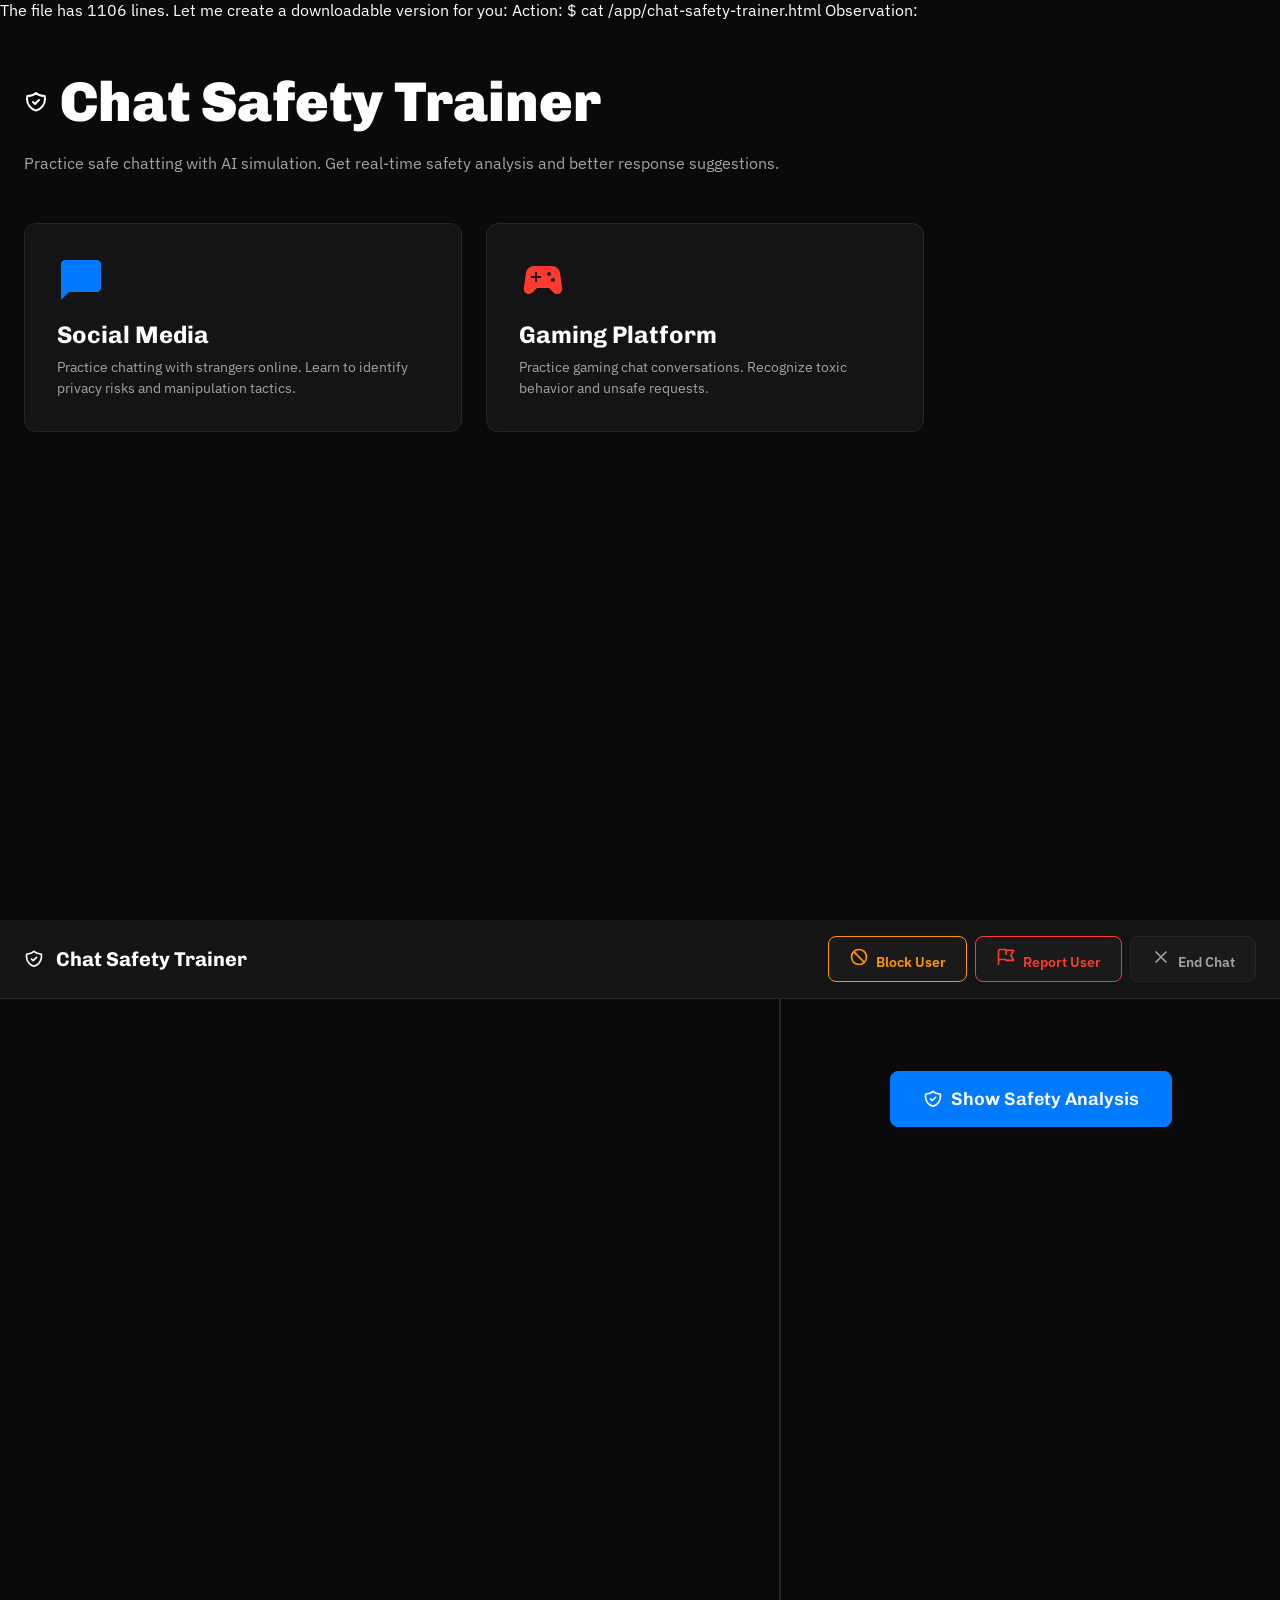
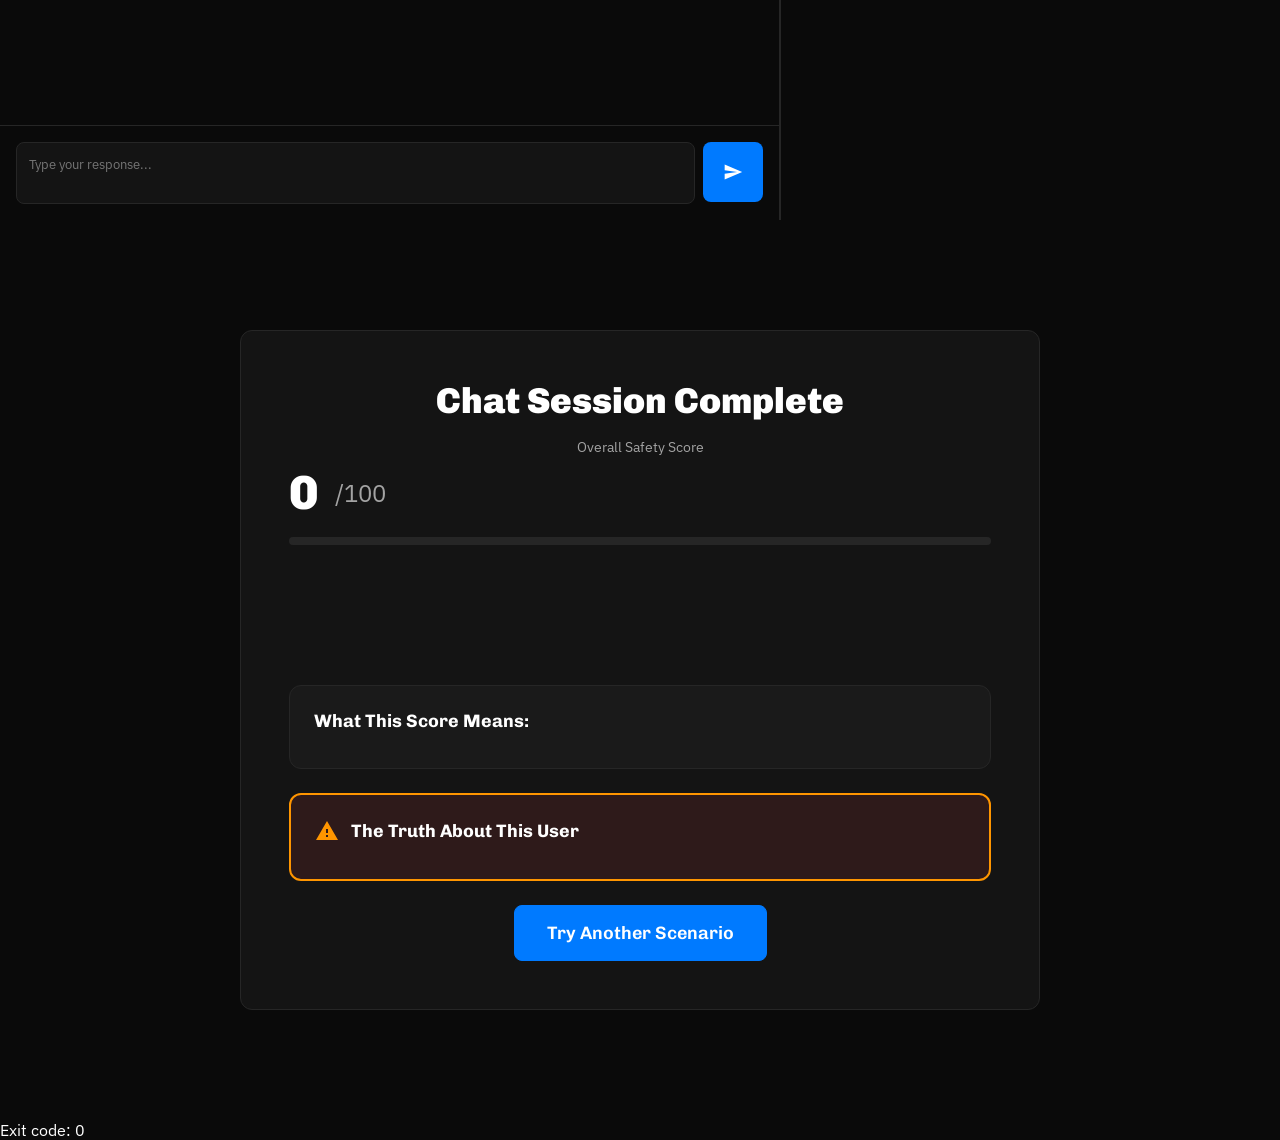
==== index.html @ ea02eb2f "Add initial HTML structure for Chat Safety Trainer" ====
The file has 1106 lines. Let me create a downloadable version for you:
Action: $ cat /app/chat-safety-trainer.html
Observation: <!DOCTYPE html>
<html lang="en">
<head>
    <meta charset="UTF-8">
    <meta name="viewport" content="width=device-width, initial-scale=1.0">
    <title>Chat Safety Trainer</title>
    <link href="https://fonts.googleapis.com/css2?family=Chivo:wght@400;700;900&family=IBM+Plex+Sans:wght@400;500;600&display=swap" rel="stylesheet">
    <style>
        * {
            margin: 0;
            padding: 0;
            box-sizing: border-box;
        }

        body {
            font-family: 'IBM Plex Sans', sans-serif;
            background-color: #0A0A0A;
            color: #FFFFFF;
            overflow-x: hidden;
        }

        .container {
            max-width: 1800px;
            margin: 0 auto;
        }

        /* Platform Selection Screen */
        .screen {
            display: none;
        }

        .screen.active {
            display: block;
        }

        .platform-select {
            min-height: 100vh;
            padding: 48px 24px;
            position: relative;
        }

        .bg-texture {
            position: fixed;
            inset: 0;
            opacity: 0.05;
            pointer-events: none;
            background-image: url('https://static.prod-images.emergentagent.com/jobs/c34f8478-a8d7-442c-80bf-f5be7abf78e5/images/751e9cd0de08f3ca45446a17fa9e2e2548c0ac682b04992cbc717c0172e19626.png');
            background-size: cover;
            background-position: center;
        }

        .header-section {
            position: relative;
            z-index: 10;
            margin-bottom: 48px;
        }

        .header-title {
            font-family: 'Chivo', sans-serif;
            font-size: 56px;
            font-weight: 900;
            margin-bottom: 16px;
            display: flex;
            align-items: center;
            gap: 12px;
        }

        .header-subtitle {
            font-size: 16px;
            color: #A3A3A3;
            line-height: 1.5;
        }

        .platform-grid {
            display: grid;
            grid-template-columns: repeat(auto-fit, minmax(300px, 1fr));
            gap: 24px;
            max-width: 900px;
            position: relative;
            z-index: 10;
        }

        .platform-card {
            background: #141414;
            border: 1px solid #262626;
            border-radius: 12px;
            padding: 32px;
            cursor: pointer;
            transition: border-color 0.2s;
            text-align: left;
        }

        .platform-card:hover {
            border-color: #007AFF;
        }

        .platform-card.gaming:hover {
            border-color: #FF3B30;
        }

        .platform-icon {
            width: 48px;
            height: 48px;
            margin-bottom: 16px;
            transition: transform 0.2s;
        }

        .platform-card:hover .platform-icon {
            transform: scale(1.1);
        }

        .platform-card h2 {
            font-family: 'Chivo', sans-serif;
            font-size: 24px;
            font-weight: 700;
            margin-bottom: 8px;
        }

        .platform-card p {
            color: #A3A3A3;
            font-size: 14px;
            line-height: 1.5;
        }

        /* Chat Screen */
        .chat-screen {
            display: flex;
            flex-direction: column;
            height: 100vh;
        }

        .chat-header {
            background: #141414;
            border-bottom: 1px solid #262626;
            padding: 16px 24px;
            display: flex;
            justify-content: space-between;
            align-items: center;
        }

        .chat-header-left {
            display: flex;
            align-items: center;
            gap: 12px;
        }

        .chat-header h1 {
            font-family: 'Chivo', sans-serif;
            font-size: 20px;
            font-weight: 700;
        }

        .action-buttons {
            display: flex;
            gap: 8px;
        }

        .btn {
            padding: 10px 20px;
            border-radius: 8px;
            border: 1px solid;
            font-weight: 600;
            cursor: pointer;
            transition: all 0.2s;
            font-family: 'IBM Plex Sans', sans-serif;
            font-size: 14px;
        }

        .btn:disabled {
            opacity: 0.5;
            cursor: not-allowed;
        }

        .btn-block {
            background: #1A1A1A;
            border-color: #FF9500;
            color: #FF9500;
        }

        .btn-block:hover:not(:disabled) {
            background: #2E1A00;
        }

        .btn-report {
            background: #1A1A1A;
            border-color: #FF3B30;
            color: #FF3B30;
        }

        .btn-report:hover:not(:disabled) {
            background: #2E0000;
        }

        .btn-end {
            background: #1A1A1A;
            border-color: #262626;
            color: #A3A3A3;
        }

        .btn-end:hover:not(:disabled) {
            background: #262626;
            color: white;
        }

        .btn-primary {
            background: #007AFF;
            border-color: #007AFF;
            color: white;
        }

        .btn-primary:hover:not(:disabled) {
            background: #0066CC;
        }

        .chat-main {
            display: flex;
            flex: 1;
            overflow: hidden;
        }

        .chat-messages-section {
            flex: 1;
            display: flex;
            flex-direction: column;
            border-right: 1px solid #262626;
        }

        .messages-container {
            flex: 1;
            overflow-y: auto;
            padding: 16px;
        }

        .message {
            display: flex;
            margin-bottom: 16px;
        }

        .message.user {
            justify-content: flex-end;
        }

        .message-bubble {
            max-width: 70%;
            padding: 12px 16px;
            border-radius: 12px;
            line-height: 1.5;
        }

        .message.user .message-bubble {
            background: #007AFF;
            color: white;
        }

        .message.assistant .message-bubble {
            background: #262626;
            color: white;
        }

        .chat-input-section {
            border-top: 1px solid #262626;
            padding: 16px;
            display: flex;
            gap: 8px;
        }

        .chat-input {
            flex: 1;
            background: #141414;
            border: 1px solid #262626;
            color: white;
            padding: 12px;
            border-radius: 8px;
            resize: none;
            min-height: 60px;
            font-family: 'IBM Plex Sans', sans-serif;
        }

        .chat-input:focus {
            outline: none;
            border-color: white;
        }

        .send-btn {
            height: 60px;
            width: 60px;
            background: #007AFF;
            border: none;
            color: white;
            border-radius: 8px;
            cursor: pointer;
            display: flex;
            align-items: center;
            justify-content: center;
            transition: background 0.2s;
        }

        .send-btn:hover:not(:disabled) {
            background: #0066CC;
        }

        .send-btn:disabled {
            opacity: 0.5;
            cursor: not-allowed;
        }

        /* Analysis Panel */
        .analysis-panel {
            width: 500px;
            background: #0A0A0A;
            overflow-y: auto;
            border-left: 1px solid #262626;
        }

        .analysis-content {
            padding: 24px;
        }

        .analysis-hidden {
            display: flex;
            align-items: center;
            justify-content: center;
            min-height: 200px;
        }

        .show-analysis-btn {
            padding: 16px 32px;
            font-size: 18px;
            font-family: 'Chivo', sans-serif;
            display: flex;
            align-items: center;
            gap: 8px;
        }

        .analysis-card {
            background: #141414;
            border: 1px solid #262626;
            border-radius: 12px;
            padding: 24px;
            margin-bottom: 24px;
        }

        .analysis-label {
            font-size: 12px;
            font-weight: 700;
            text-transform: uppercase;
            letter-spacing: 0.2em;
            color: #A3A3A3;
            margin-bottom: 12px;
        }

        .score-display {
            display: flex;
            align-items: center;
            gap: 16px;
            margin-bottom: 16px;
        }

        .score-number {
            font-family: 'Chivo', sans-serif;
            font-size: 48px;
            font-weight: 900;
        }

        .score-total {
            font-size: 24px;
            color: #A3A3A3;
        }

        .progress-bar {
            width: 100%;
            height: 8px;
            background: #262626;
            border-radius: 4px;
            overflow: hidden;
        }

        .progress-fill {
            height: 100%;
            background: #34C759;
            transition: width 0.3s;
        }

        .flags-section {
            margin-bottom: 24px;
        }

        .flags-header {
            display: flex;
            align-items: center;
            gap: 8px;
            margin-bottom: 16px;
        }

        .flags-title {
            font-family: 'Chivo', sans-serif;
            font-size: 18px;
            font-weight: 700;
        }

        .flag-item {
            margin-bottom: 16px;
        }

        .flag-title {
            font-weight: 600;
            margin-bottom: 4px;
        }

        .flag-description {
            font-size: 14px;
            color: #A3A3A3;
        }

        .red-flags {
            border-color: #FF3B30;
        }

        .green-flags {
            border-color: #34C759;
        }

        .suggestion-item {
            background: #1A1A1A;
            border: 1px solid #262626;
            border-radius: 8px;
            padding: 12px;
            margin-bottom: 12px;
            font-size: 14px;
        }

        /* Result Screen */
        .result-screen {
            min-height: 100vh;
            display: flex;
            align-items: center;
            justify-content: center;
            padding: 24px;
        }

        .result-card {
            background: #141414;
            border: 1px solid #262626;
            border-radius: 12px;
            padding: 48px;
            max-width: 800px;
            width: 100%;
        }

        .result-header {
            text-align: center;
            margin-bottom: 32px;
        }

        .result-header h2 {
            font-family: 'Chivo', sans-serif;
            font-size: 36px;
            font-weight: 900;
            margin-bottom: 16px;
        }

        .result-score {
            margin-bottom: 24px;
        }

        .result-score-label {
            font-size: 14px;
            color: #A3A3A3;
            margin-bottom: 8px;
        }

        .feedback-box {
            border-radius: 12px;
            padding: 24px;
            margin-bottom: 24px;
        }

        .feedback-box.correct {
            background: #1A2E1A;
            border: 1px solid #34C759;
        }

        .feedback-box.incorrect {
            background: #2E1A1A;
            border: 1px solid #FF9500;
        }

        .feedback-header {
            display: flex;
            align-items: center;
            gap: 12px;
            margin-bottom: 12px;
        }

        .feedback-title {
            font-family: 'Chivo', sans-serif;
            font-size: 20px;
            font-weight: 700;
        }

        .info-box {
            background: #1A1A1A;
            border: 1px solid #262626;
            border-radius: 12px;
            padding: 24px;
            margin-bottom: 24px;
        }

        .info-title {
            font-family: 'Chivo', sans-serif;
            font-size: 18px;
            font-weight: 700;
            margin-bottom: 12px;
        }

        .truth-box {
            background: #2E1A1A;
            border: 2px solid #FF9500;
            border-radius: 12px;
            padding: 24px;
            margin-bottom: 24px;
        }

        .result-actions {
            text-align: center;
        }

        .btn-large {
            padding: 16px 32px;
            font-size: 18px;
            font-family: 'Chivo', sans-serif;
        }

        /* Toast Notifications */
        .toast {
            position: fixed;
            top: 24px;
            left: 50%;
            transform: translateX(-50%);
            background: #141414;
            border: 1px solid #262626;
            border-radius: 8px;
            padding: 16px 24px;
            z-index: 1000;
            display: none;
            align-items: center;
            gap: 12px;
            box-shadow: 0 4px 12px rgba(0,0,0,0.5);
        }

        .toast.show {
            display: flex;
            animation: slideDown 0.3s ease;
        }

        @keyframes slideDown {
            from {
                transform: translateX(-50%) translateY(-20px);
                opacity: 0;
            }
            to {
                transform: translateX(-50%) translateY(0);
                opacity: 1;
            }
        }

        .toast.success {
            border-color: #34C759;
        }

        .toast.error {
            border-color: #FF3B30;
        }

        /* Utilities */
        .hidden {
            display: none;
        }

        .loading {
            opacity: 0.7;
            pointer-events: none;
        }

        /* Scrollbar */
        ::-webkit-scrollbar {
            width: 10px;
        }

        ::-webkit-scrollbar-track {
            background: #141414;
        }

        ::-webkit-scrollbar-thumb {
            background: #262626;
            border-radius: 5px;
        }

        ::-webkit-scrollbar-thumb:hover {
            background: #333;
        }

        /* Icons */
        .icon {
            width: 20px;
            height: 20px;
        }

        .icon-lg {
            width: 24px;
            height: 24px;
        }

        @media (max-width: 768px) {
            .analysis-panel {
                width: 100%;
                border-left: none;
                border-top: 1px solid #262626;
            }

            .chat-main {
                flex-direction: column;
            }

            .header-title {
                font-size: 36px;
            }

            .platform-grid {
                grid-template-columns: 1fr;
            }
        }
    </style>
</head>
<body>
    <!-- Toast Notification -->
    <div id="toast" class="toast">
        <span id="toastIcon">✓</span>
        <span id="toastMessage"></span>
    </div>

    <!-- Platform Selection Screen -->
    <div id="platformScreen" class="screen active platform-select">
        <div class="bg-texture"></div>
        <div class="container">
            <div class="header-section">
                <h1 class="header-title">
                    <svg class="icon-lg" fill="none" stroke="currentColor" viewBox="0 0 24 24">
                        <path stroke-linecap="round" stroke-linejoin="round" stroke-width="2" d="M9 12l2 2 4-4m5.618-4.016A11.955 11.955 0 0112 2.944a11.955 11.955 0 01-8.618 3.04A12.02 12.02 0 003 9c0 5.591 3.824 10.29 9 11.622 5.176-1.332 9-6.03 9-11.622 0-1.042-.133-2.052-.382-3.016z"></path>
                    </svg>
                    Chat Safety Trainer
                </h1>
                <p class="header-subtitle">
                    Practice safe chatting with AI simulation. Get real-time safety analysis and better response suggestions.
                </p>
            </div>

            <div class="platform-grid">
                <div class="platform-card" onclick="startChat('social_media')">
                    <svg class="platform-icon" fill="#007AFF" viewBox="0 0 24 24">
                        <path d="M20 2H4c-1.1 0-2 .9-2 2v18l4-4h14c1.1 0 2-.9 2-2V4c0-1.1-.9-2-2-2z"></path>
                    </svg>
                    <h2>Social Media</h2>
                    <p>Practice chatting with strangers online. Learn to identify privacy risks and manipulation tactics.</p>
                </div>

                <div class="platform-card gaming" onclick="startChat('gaming')">
                    <svg class="platform-icon" fill="#FF3B30" viewBox="0 0 24 24">
                        <path d="M21.58 16.09l-1.09-7.66C20.21 6.46 18.52 5 16.53 5H7.47C5.48 5 3.79 6.46 3.51 8.43l-1.09 7.66C2.2 17.63 3.39 19 4.94 19c.68 0 1.32-.27 1.8-.75L9 16h6l2.25 2.25c.48.48 1.13.75 1.8.75 1.56 0 2.75-1.37 2.53-2.91zM11 11H9v2H8v-2H6v-1h2V8h1v2h2v1zm4-1c-.55 0-1-.45-1-1s.45-1 1-1 1 .45 1 1-.45 1-1 1zm2 3c-.55 0-1-.45-1-1s.45-1 1-1 1 .45 1 1-.45 1-1 1z"></path>
                    </svg>
                    <h2>Gaming Platform</h2>
                    <p>Practice gaming chat conversations. Recognize toxic behavior and unsafe requests.</p>
                </div>
            </div>
        </div>
    </div>

    <!-- Chat Screen -->
    <div id="chatScreen" class="screen chat-screen">
        <div class="chat-header">
            <div class="chat-header-left">
                <svg class="icon" fill="none" stroke="currentColor" viewBox="0 0 24 24">
                    <path stroke-linecap="round" stroke-linejoin="round" stroke-width="2" d="M9 12l2 2 4-4m5.618-4.016A11.955 11.955 0 0112 2.944a11.955 11.955 0 01-8.618 3.04A12.02 12.02 0 003 9c0 5.591 3.824 10.29 9 11.622 5.176-1.332 9-6.03 9-11.622 0-1.042-.133-2.052-.382-3.016z"></path>
                </svg>
                <h1 id="chatTitle">Chat Safety Trainer</h1>
            </div>
            <div class="action-buttons">
                <button class="btn btn-block" onclick="endChat('block')" id="blockBtn">
                    <svg class="icon" style="display: inline; margin-right: 4px;" fill="none" stroke="currentColor" viewBox="0 0 24 24">
                        <path stroke-linecap="round" stroke-linejoin="round" stroke-width="2" d="M18.364 18.364A9 9 0 005.636 5.636m12.728 12.728A9 9 0 015.636 5.636m12.728 12.728L5.636 5.636"></path>
                    </svg>
                    Block User
                </button>
                <button class="btn btn-report" onclick="endChat('report')" id="reportBtn">
                    <svg class="icon" style="display: inline; margin-right: 4px;" fill="none" stroke="currentColor" viewBox="0 0 24 24">
                        <path stroke-linecap="round" stroke-linejoin="round" stroke-width="2" d="M3 21v-4m0 0V5a2 2 0 012-2h6.5l1 1H21l-3 6 3 6h-8.5l-1-1H5a2 2 0 00-2 2zm9-13.5V9"></path>
                    </svg>
                    Report User
                </button>
                <button class="btn btn-end" onclick="endChat('end')" id="endBtn">
                    <svg class="icon" style="display: inline; margin-right: 4px;" fill="none" stroke="currentColor" viewBox="0 0 24 24">
                        <path stroke-linecap="round" stroke-linejoin="round" stroke-width="2" d="M6 18L18 6M6 6l12 12"></path>
                    </svg>
                    End Chat
                </button>
            </div>
        </div>

        <div class="chat-main">
            <div class="chat-messages-section">
                <div class="messages-container" id="messagesContainer"></div>
                <div class="chat-input-section">
                    <textarea 
                        id="chatInput" 
                        class="chat-input" 
                        placeholder="Type your response..."
                        onkeypress="handleKeyPress(event)"
                    ></textarea>
                    <button class="send-btn" onclick="sendMessage()" id="sendBtn">
                        <svg class="icon" fill="currentColor" viewBox="0 0 24 24">
                            <path d="M2.01 21L23 12 2.01 3 2 10l15 2-15 2z"></path>
                        </svg>
                    </button>
                </div>
            </div>

            <div class="analysis-panel" id="analysisPanel">
                <div id="analysisHidden" class="analysis-hidden">
                    <button class="btn btn-primary show-analysis-btn" onclick="toggleAnalysis()">
                        <svg class="icon" fill="none" stroke="currentColor" viewBox="0 0 24 24">
                            <path stroke-linecap="round" stroke-linejoin="round" stroke-width="2" d="M9 12l2 2 4-4m5.618-4.016A11.955 11.955 0 0112 2.944a11.955 11.955 0 01-8.618 3.04A12.02 12.02 0 003 9c0 5.591 3.824 10.29 9 11.622 5.176-1.332 9-6.03 9-11.622 0-1.042-.133-2.052-.382-3.016z"></path>
                        </svg>
                        Show Safety Analysis
                    </button>
                </div>
                <div id="analysisContent" class="analysis-content hidden"></div>
            </div>
        </div>
    </div>

    <!-- Result Screen -->
    <div id="resultScreen" class="screen result-screen">
        <div class="result-card">
            <div class="result-header">
                <h2>Chat Session Complete</h2>
                <div class="result-score">
                    <p class="result-score-label">Overall Safety Score</p>
                    <div class="score-display">
                        <span id="finalScore" class="score-number">0</span>
                        <span class="score-total">/100</span>
                    </div>
                    <div class="progress-bar">
                        <div id="finalProgress" class="progress-fill" style="width: 0%"></div>
                    </div>
                </div>
            </div>

            <div id="feedbackBox" class="feedback-box">
                <div class="feedback-header">
                    <svg id="feedbackIcon" class="icon-lg" fill="currentColor" viewBox="0 0 24 24"></svg>
                    <h3 id="feedbackTitle" class="feedback-title"></h3>
                </div>
                <p id="feedbackExplanation"></p>
            </div>

            <div class="info-box">
                <h4 class="info-title">What This Score Means:</h4>
                <p id="scoreRecommendation"></p>
            </div>

            <div class="truth-box">
                <div class="feedback-header">
                    <svg class="icon-lg" fill="#FF9500" viewBox="0 0 24 24">
                        <path d="M1 21h22L12 2 1 21zm12-3h-2v-2h2v2zm0-4h-2v-4h2v4z"></path>
                    </svg>
                    <h4 class="info-title" style="margin: 0;">The Truth About This User</h4>
                </div>
                <p id="botTruth"></p>
            </div>

            <div class="result-actions">
                <button class="btn btn-primary btn-large" onclick="resetToStart()">
                    Try Another Scenario
                </button>
            </div>
        </div>
    </div>

    <script>
        // Configuration
        const API_URL = 'https://platform-chat-audit.preview.emergentagent.com/api';
        
        // State
        let state = {
            currentScreen: 'platform',
            sessionId: null,
            platformType: null,
            messages: [],
            currentAnalysis: null,
            showAnalysis: false
        };

        // Utility Functions
        function showToast(message, type = 'success') {
            const toast = document.getElementById('toast');
            const icon = document.getElementById('toastIcon');
            const msg = document.getElementById('toastMessage');
            
            toast.className = 'toast show ' + type;
            icon.textContent = type === 'success' ? '✓' : '✗';
            msg.textContent = message;
            
            setTimeout(() => {
                toast.classList.remove('show');
            }, 3000);
        }

        function showScreen(screenName) {
            document.querySelectorAll('.screen').forEach(s => s.classList.remove('active'));
            document.getElementById(screenName + 'Screen').classList.add('active');
            state.currentScreen = screenName;
        }

        function getSafetyColor(score) {
            if (score >= 70) return '#34C759';
            if (score >= 40) return '#FF9500';
            return '#FF3B30';
        }

        // API Functions
        async function startChat(platformType) {
            try {
                const response = await fetch(`${API_URL}/start-chat`, {
                    method: 'POST',
                    headers: { 'Content-Type': 'application/json' },
                    body: JSON.stringify({ platform_type: platformType })
                });

                if (!response.ok) throw new Error('Failed to start chat');

                const data = await response.json();
                state.sessionId = data.session_id;
                state.platformType = platformType;
                state.messages = [{
                    role: 'assistant',
                    content: data.initial_message,
                    timestamp: new Date().toISOString()
                }];

                document.getElementById('chatTitle').textContent = 
                    platformType === 'social_media' ? 'Social Media Safety Trainer' : 'Gaming Safety Trainer';

                renderMessages();
                showScreen('chat');
                showToast('Chat started! Practice safe chatting.');
            } catch (error) {
                console.error('Start chat error:', error);
                showToast('Failed to start chat', 'error');
            }
        }

        async function sendMessage() {
            const input = document.getElementById('chatInput');
            const message = input.value.trim();

            if (!message) {
                showToast('Please type a message', 'error');
                return;
            }

            const sendBtn = document.getElementById('sendBtn');
            sendBtn.disabled = true;
            input.disabled = true;

            try {
                const response = await fetch(`${API_URL}/send-message`, {
                    method: 'POST',
                    headers: { 'Content-Type': 'application/json' },
                    body: JSON.stringify({
                        session_id: state.sessionId,
                        message: message
                    })
                });

                if (!response.ok) throw new Error('Failed to send message');

                const data = await response.json();
                
                state.messages.push(data.message);
                state.messages.push(data.bot_response);
                state.currentAnalysis = data.analysis;
                state.showAnalysis = false;

                input.value = '';
                renderMessages();
                hideAnalysis();

            } catch (error) {
                console.error('Send message error:', error);
                showToast('Failed to send message', 'error');
            } finally {
                sendBtn.disabled = false;
                input.disabled = false;
                input.focus();
            }
        }

        async function endChat(action) {
            const buttons = ['blockBtn', 'reportBtn', 'endBtn'];
            buttons.forEach(id => document.getElementById(id).disabled = true);

            try {
                const response = await fetch(`${API_URL}/end-chat`, {
                    method: 'POST',
                    headers: { 'Content-Type': 'application/json' },
                    body: JSON.stringify({
                        session_id: state.sessionId,
                        action: action
                    })
                });

                if (!response.ok) throw new Error('Failed to end chat');

                const data = await response.json();
                renderResult(data);
                showScreen('result');

            } catch (error) {
                console.error('End chat error:', error);
                showToast('Failed to end chat', 'error');
                buttons.forEach(id => document.getElementById(id).disabled = false);
            }
        }

        // Render Functions
        function renderMessages() {
            const container = document.getElementById('messagesContainer');
            container.innerHTML = state.messages.map(msg => `
                <div class="message ${msg.role}">
                    <div class="message-bubble">${escapeHtml(msg.content)}</div>
                </div>
            `).join('');
            container.scrollTop = container.scrollHeight;
        }

        function renderAnalysis() {
            const content = document.getElementById('analysisContent');
            const analysis = state.currentAnalysis;

            if (!analysis) {
                content.innerHTML = '<p style="color: #A3A3A3; text-align: center;">Send a message to see safety analysis</p>';
                return;
            }

            const scoreColor = getSafetyColor(analysis.score);

            let html = `
                <div class="analysis-card">
                    <p class="analysis-label">Safety Score</p>
                    <div class="score-display">
                        <span class="score-number" style="color: ${scoreColor}">${analysis.score}</span>
                        <span class="score-total">/100</span>
                    </div>
                    <div class="progress-bar">
                        <div class="progress-fill" style="width: ${analysis.score}%; background: ${scoreColor}"></div>
                    </div>
                </div>
            `;

            if (analysis.red_flags && analysis.red_flags.length > 0) {
                html += `
                    <div class="analysis-card red-flags">
                        <div class="flags-header">
                            <svg class="icon" fill="#FF3B30" viewBox="0 0 24 24">
                                <path d="M1 21h22L12 2 1 21zm12-3h-2v-2h2v2zm0-4h-2v-4h2v4z"></path>
                            </svg>
                            <h3 class="flags-title">Danger Signs</h3>
                        </div>
                        <div class="flags-section">
                            ${analysis.red_flags.map(flag => `
                                <div class="flag-item">
                                    <p class="flag-title">${escapeHtml(flag.title)}</p>
                                    <p class="flag-description">${escapeHtml(flag.description)}</p>
                                </div>
                            `).join('')}
                        </div>
                    </div>
                `;
            }

            if (analysis.green_flags && analysis.green_flags.length > 0) {
                html += `
                    <div class="analysis-card green-flags">
                        <div class="flags-header">
                            <svg class="icon" fill="#34C759" viewBox="0 0 24 24">
                                <path d="M9 16.17L4.83 12l-1.42 1.41L9 19 21 7l-1.41-1.41z"></path>
                            </svg>
                            <h3 class="flags-title">Safe Aspects</h3>
                        </div>
                        <div class="flags-section">
                            ${analysis.green_flags.map(flag => `
                                <div class="flag-item">
                                    <p class="flag-title">${escapeHtml(flag.title)}</p>
                                    <p class="flag-description">${escapeHtml(flag.description)}</p>
                                </div>
                            `).join('')}
                        </div>
                    </div>
                `;
            }

            if (analysis.alternative_suggestions && analysis.alternative_suggestions.length > 0) {
                html += `
                    <div class="analysis-card">
                        <h3 class="flags-title">Better Response Ideas</h3>
                        <div style="margin-top: 16px;">
                            ${analysis.alternative_suggestions.map(suggestion => `
                                <div class="suggestion-item">${escapeHtml(suggestion)}</div>
                            `).join('')}
                        </div>
                    </div>
                `;
            }

            html += `
                <button class="btn btn-primary" style="width: 100%;" onclick="toggleAnalysis()">
                    Hide Analysis
                </button>
            `;

            content.innerHTML = html;
        }

        function renderResult(data) {
            const scoreColor = getSafetyColor(data.final_score);

            document.getElementById('finalScore').textContent = data.final_score;
            document.getElementById('finalScore').style.color = scoreColor;
            document.getElementById('finalProgress').style.width = data.final_score + '%';
            document.getElementById('finalProgress').style.background = scoreColor;

            const feedbackBox = document.getElementById('feedbackBox');
            feedbackBox.className = 'feedback-box ' + (data.was_correct_action ? 'correct' : 'incorrect');

            const feedbackIcon = document.getElementById('feedbackIcon');
            if (data.was_correct_action) {
                feedbackIcon.innerHTML = '<path d="M9 16.17L4.83 12l-1.42 1.41L9 19 21 7l-1.41-1.41z"></path>';
                feedbackIcon.style.fill = '#34C759';
            } else {
                feedbackIcon.innerHTML = '<path d="M1 21h22L12 2 1 21zm12-3h-2v-2h2v2zm0-4h-2v-4h2v4z"></path>';
                feedbackIcon.style.fill = '#FF9500';
            }

            document.getElementById('feedbackTitle').textContent = data.decision_feedback;
            document.getElementById('feedbackExplanation').textContent = data.explanation;
            document.getElementById('scoreRecommendation').textContent = data.safety_recommendation;
            document.getElementById('botTruth').textContent = data.bot_truth;
        }

        function toggleAnalysis() {
            state.showAnalysis = !state.showAnalysis;

            if (state.showAnalysis) {
                document.getElementById('analysisHidden').classList.add('hidden');
                document.getElementById('analysisContent').classList.remove('hidden');
                renderAnalysis();
            } else {
                hideAnalysis();
            }
        }

        function hideAnalysis() {
            document.getElementById('analysisHidden').classList.remove('hidden');
            document.getElementById('analysisContent').classList.add('hidden');
        }

        function resetToStart() {
            state = {
                currentScreen: 'platform',
                sessionId: null,
                platformType: null,
                messages: [],
                currentAnalysis: null,
                showAnalysis: false
            };
            document.getElementById('chatInput').value = '';
            showScreen('platform');
        }

        function handleKeyPress(event) {
            if (event.key === 'Enter' && !event.shiftKey) {
                event.preventDefault();
                sendMessage();
            }
        }

        function escapeHtml(text) {
            const div = document.createElement('div');
            div.textContent = text;
            return div.innerHTML;
        }

        // Initialize
        hideAnalysis();
    </script>
</body>
</html>
Exit code: 0
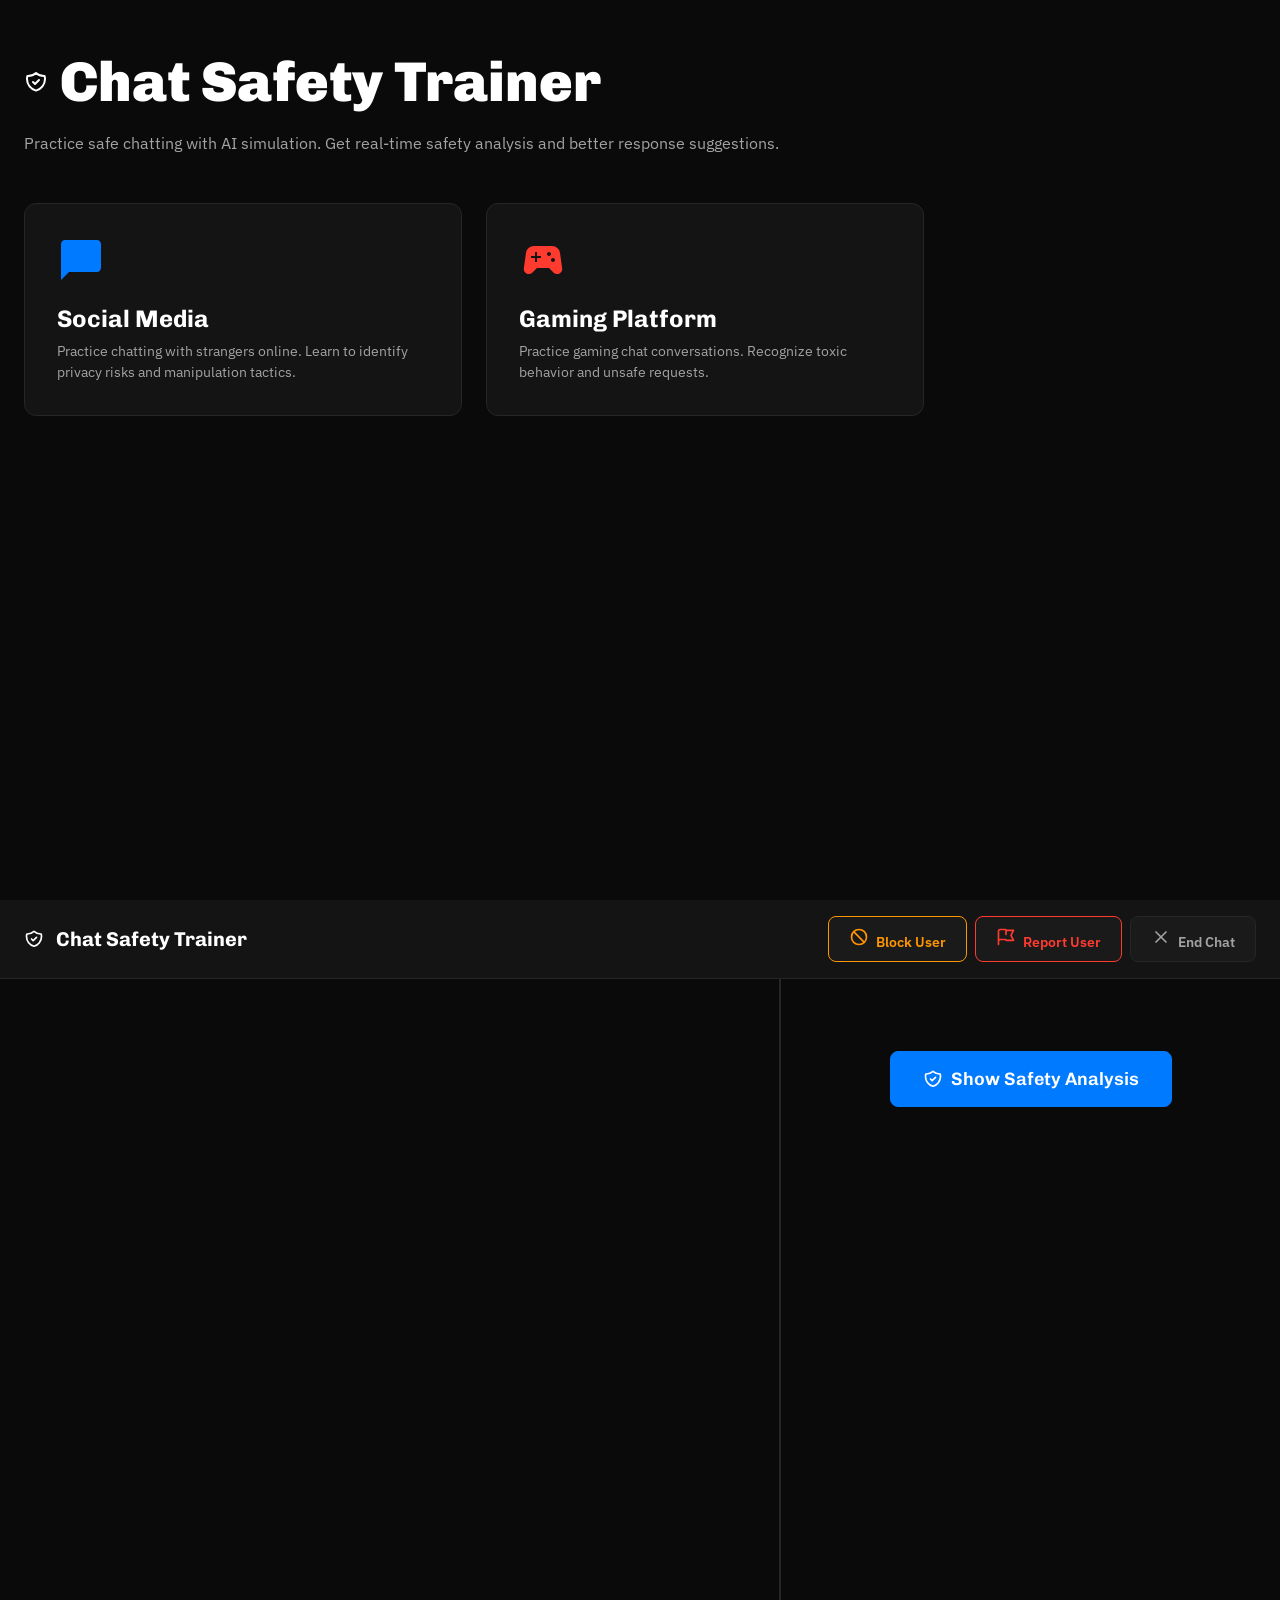
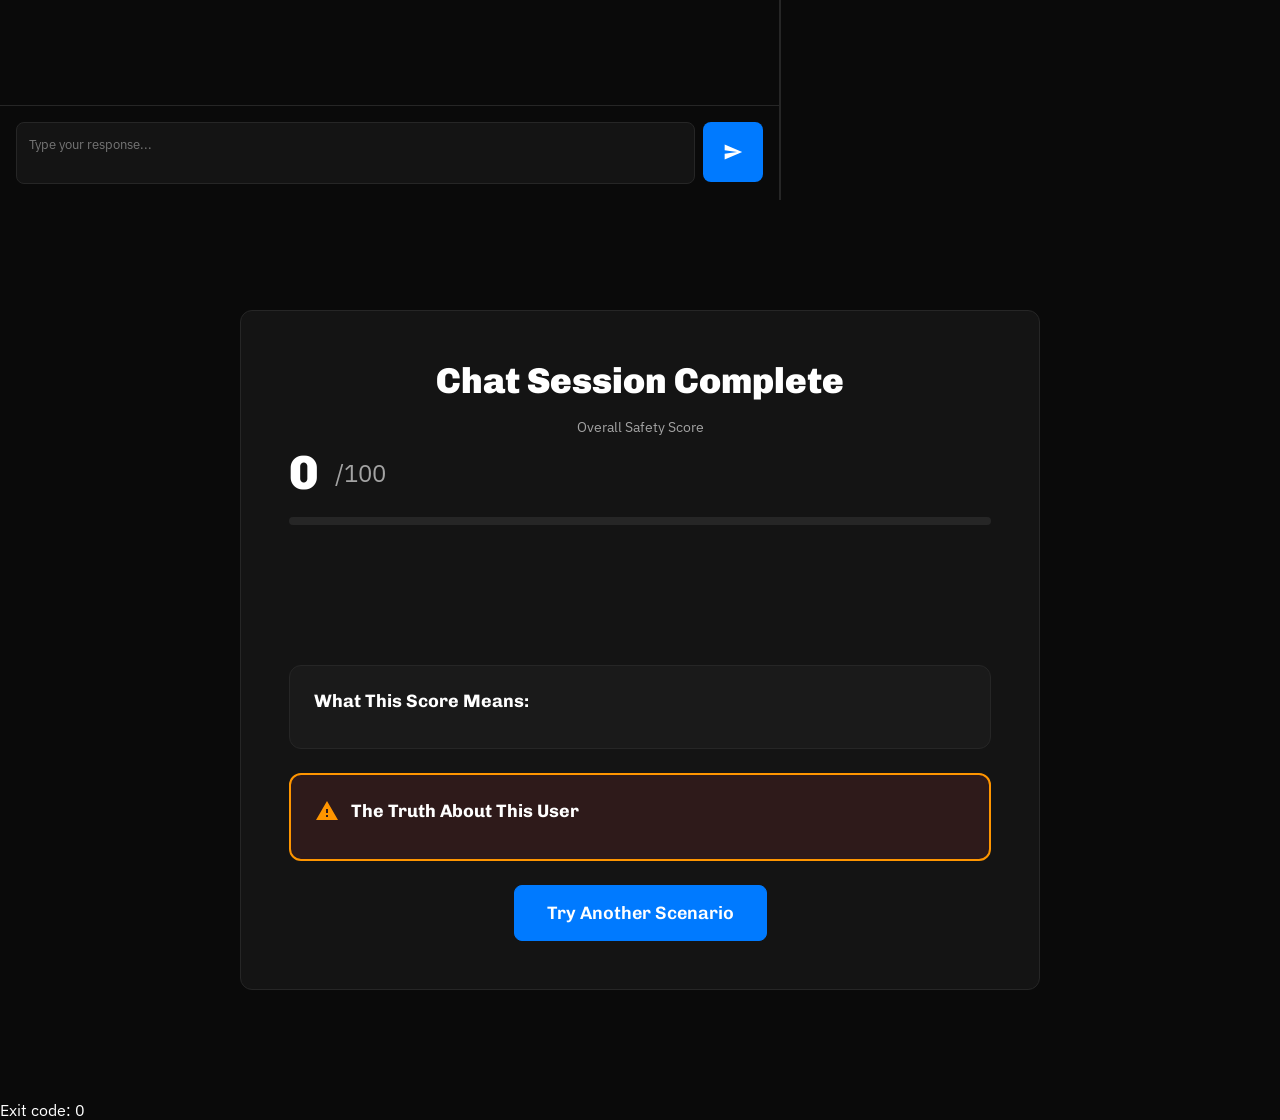
==== commit 6f9a500c: "Update index.html" ====
--- a/index.html
+++ b/index.html
@@ -1,6 +1,4 @@
-The file has 1106 lines. Let me create a downloadable version for you:
-Action: $ cat /app/chat-safety-trainer.html
-Observation: <!DOCTYPE html>
+<!DOCTYPE html>
 <html lang="en">
 <head>
     <meta charset="UTF-8">
